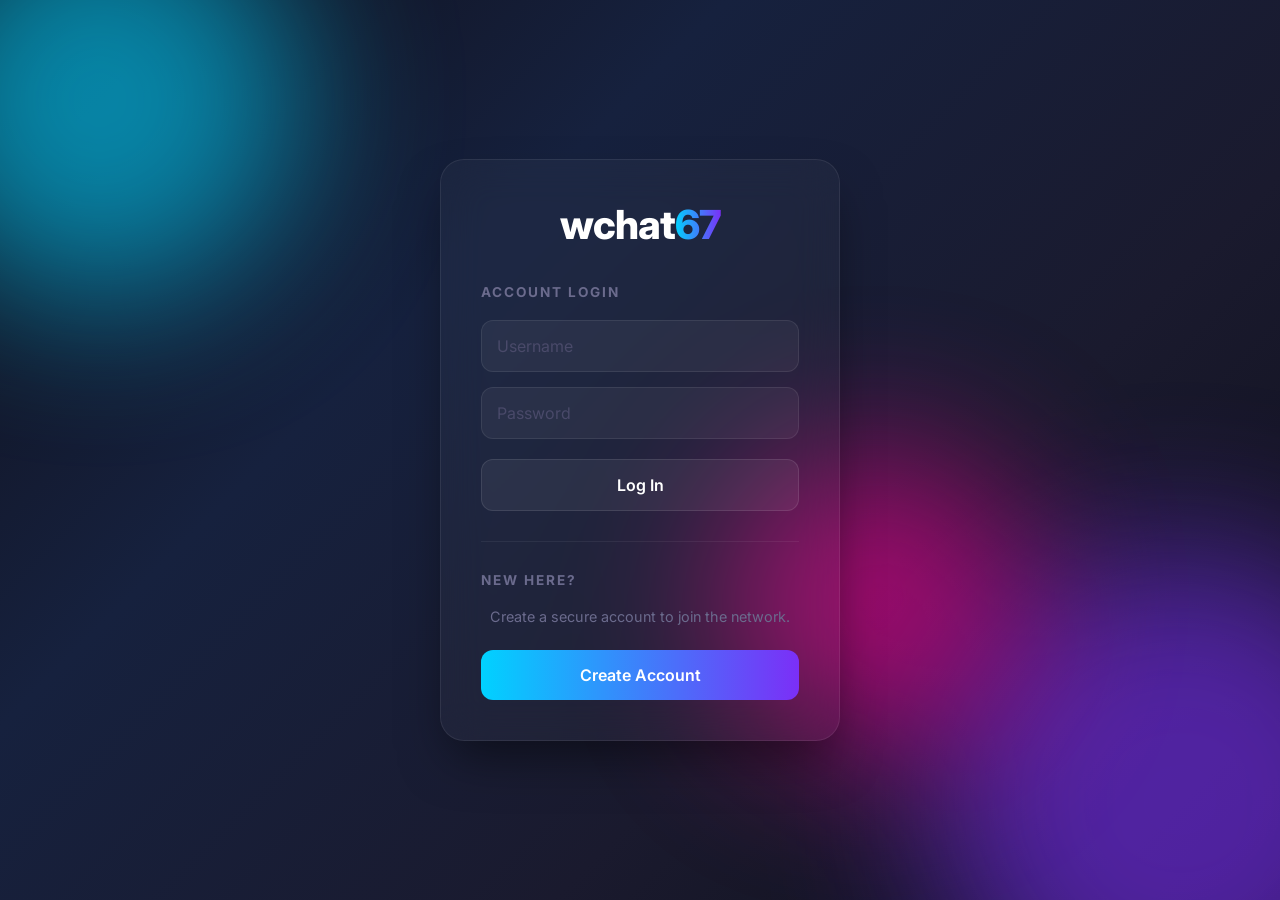
==== index.html @ f356c2d2 "Add files via upload" ====
<!DOCTYPE html>
<html lang="en">
<head>
  <meta charset="UTF-8">
  <title>wchat67 - Login</title>
  <link rel="stylesheet" href="style.css">
  <link href="https://fonts.googleapis.com/css2?family=Inter:wght@400;600;800&display=swap" rel="stylesheet">
</head>
<body>
  <div class="bg-animation">
    <div class="orb orb-1"></div>
    <div class="orb orb-2"></div>
    <div class="orb orb-3"></div>
  </div>
  <div class="container">
    <div class="card">
      <div class="logo">wchat<span>67</span></div>
      <div class="form-section">
        <h2>Account Login</h2>
        <input type="text" id="loginUsername" class="input-field" placeholder="Username" required>
        <input type="password" id="loginPassword" class="input-field" placeholder="Password" required>
        <button id="loginBtn" class="btn btn-login">Log In</button>
      </div>
      <div class="divider"></div>
      <div class="form-section">
        <h2>New Here?</h2>
        <p style="color: #6b6b8d; font-size: 0.9rem; text-align: center; margin-bottom: 5px;">Create a secure account to join the network.</p>
        <a href="signup.html" style="text-decoration: none; width: 100%; display: flex; flex-direction: column;">
          <button class="btn btn-signup" style="width: 100%;">Create Account</button>
        </a>
      </div>
    </div>
  </div>
  <script src="script.js"></script>
</body>
</html>
---- style.css ----
/* --- BASE RESET & DARK MODE BACKGROUND --- */
* {
  margin: 0;
  padding: 0;
  box-sizing: border-box;
  font-family: 'Inter', sans-serif;
}

body {
  min-height: 100vh;
  display: flex;
  align-items: center;
  justify-content: center;
  /* Deep dark moving gradient background */
  background: linear-gradient(-45deg, #0f0f1a, #1a1a2e, #16213e, #0f0f1a);

}

@keyframes gradientShift {
  0% { background-position: 0% 50%; }
  50% { background-position: 100% 50%; }
  100% { background-position: 0% 50%; }
}

/* --- FROSTED GLASS CARD --- */
.container {
  width: 100%;
  padding: 20px;
}

.card {
  background: rgba(255, 255, 255, 0.03);
  backdrop-filter: blur(20px);
  -webkit-backdrop-filter: blur(20px);
  border: 1px solid rgba(255, 255, 255, 0.08);
  border-radius: 24px;
  padding: 40px;
  max-width: 400px;
  margin: 0 auto;
  box-shadow: 0 25px 50px -12px rgba(0, 0, 0, 0.5);
}

/* --- LOGO STYLING --- */
.logo {
  text-align: center;
  font-size: 2.5rem;
  font-weight: 800;
  color: #ffffff;
  margin-bottom: 35px;
  letter-spacing: -1px;
}

.logo span {
  background: linear-gradient(90deg, #00d2ff, #7b2ff7);
  -webkit-background-clip: text;
  -webkit-text-fill-color: transparent;
}

/* --- FORM SECTIONS --- */
.form-section {
  display: flex;
  flex-direction: column;
  gap: 15px;
}

.form-section h2 {
  color: #6b6b8d;
  font-size: 0.85rem;
  text-transform: uppercase;
  letter-spacing: 2px;
  margin-bottom: 5px;
}

.divider {
  height: 1px;
  background: rgba(255, 255, 255, 0.06);
  margin: 30px 0;
}

/* --- INPUTS --- */
.input-field {
  background: rgba(255, 255, 255, 0.05);
  border: 1px solid rgba(255, 255, 255, 0.08);
  border-radius: 12px;
  padding: 15px;
  color: #ffffff;
  font-size: 1rem;
  transition: all 0.3s ease;
  outline: none;
}

.input-field::placeholder {
  color: #4a4a6a;
}

.input-field:focus {
  border-color: #00d2ff;
  box-shadow: 0 0 0 3px rgba(0, 210, 255, 0.15);
  background: rgba(255, 255, 255, 0.08);
}

/* --- BUTTONS --- */
.btn {
  padding: 15px;
  border: none;
  border-radius: 12px;
  font-size: 1rem;
  font-weight: 600;
  cursor: pointer;
  transition: all 0.3s ease;
  margin-top: 5px;
}

.btn:active {
  transform: scale(0.98);
}

/* Signup Button (Gradient) */
.btn-signup {
  background: linear-gradient(90deg, #00d2ff, #7b2ff7);
  color: white;
}

.btn-signup:hover {
  box-shadow: 0 8px 25px rgba(123, 47, 247, 0.4);
  transform: translateY(-2px);
}

/* Login Button (Ghost/Outline style) */
.btn-login {
  background: rgba(255, 255, 255, 0.06);
  color: #ffffff;
  border: 1px solid rgba(255, 255, 255, 0.1);
}

.btn-login:hover {
  background: rgba(255, 255, 255, 0.1);
  transform: translateY(-2px);
}

/* --- FLOATING BACKGROUND ORBS --- */
.bg-animation {
  position: fixed;
  top: 0;
  left: 0;
  width: 100%;
  height: 100%;
  z-index: -1; /* Pushes it behind everything else */
  overflow: hidden;
}

.orb {
  position: absolute;
  border-radius: 50%;
  /* This blur is what makes it look like ambient light instead of a solid ball */
  filter: blur(80px); 
  opacity: 0.6;
}

/* Orb 1: Cyan, top left */
.orb-1 {
  width: 400px;
  height: 400px;
  background: #00d2ff;
  top: -100px;
  left: -100px;
  animation: float1 20s ease-in-out infinite;
}

/* Orb 2: Purple, bottom right */
.orb-2 {
  width: 500px;
  height: 500px;
  background: #7b2ff7;
  bottom: -150px;
  right: -150px;
  animation: float2 25s ease-in-out infinite;
}

/* Orb 3: Pink, center right */
.orb-3 {
  width: 300px;
  height: 300px;
  background: #ff0099;
  top: 50%;
  right: 20%;
  animation: float3 18s ease-in-out infinite;
}

/* The movement paths */
@keyframes float1 {
  0%, 100% { transform: translate(0, 0) scale(1); }
  33% { transform: translate(100px, 50px) scale(1.1); }
  66% { transform: translate(-50px, 100px) scale(0.9); }
}

@keyframes float2 {
  0%, 100% { transform: translate(0, 0) scale(1); }
  33% { transform: translate(-80px, -60px) scale(1.2); }
  66% { transform: translate(60px, -100px) scale(0.95); }
}

@keyframes float3 {
  0%, 100% { transform: translate(0, 0); }
  50% { transform: translate(-100px, 80px); }
}

/* Ensure the card stays above the orbs */
.card {
  position: relative;
  z-index: 1;
}
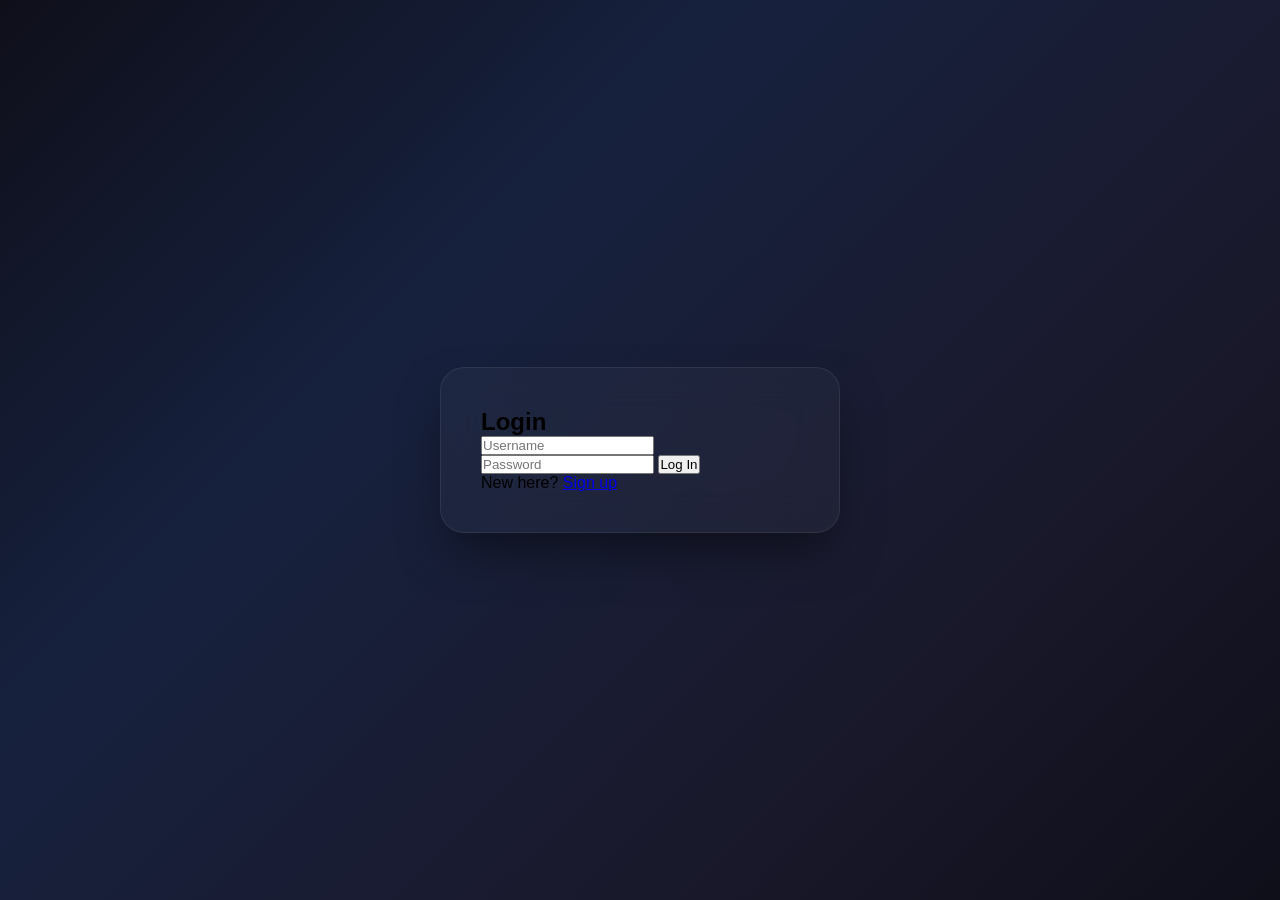
==== commit b676695f: "Refactor login page structure and content" ====
--- a/index.html
+++ b/index.html
@@ -1,36 +1,18 @@
 <!DOCTYPE html>
 <html lang="en">
 <head>
-  <meta charset="UTF-8">
-  <title>wchat67 - Login</title>
-  <link rel="stylesheet" href="style.css">
-  <link href="https://fonts.googleapis.com/css2?family=Inter:wght@400;600;800&display=swap" rel="stylesheet">
+    <meta charset="UTF-8">
+    <title>wchat67 - Login</title>
+    <link rel="stylesheet" href="style.css">
 </head>
 <body>
-  <div class="bg-animation">
-    <div class="orb orb-1"></div>
-    <div class="orb orb-2"></div>
-    <div class="orb orb-3"></div>
-  </div>
-  <div class="container">
     <div class="card">
-      <div class="logo">wchat<span>67</span></div>
-      <div class="form-section">
-        <h2>Account Login</h2>
-        <input type="text" id="loginUsername" class="input-field" placeholder="Username" required>
-        <input type="password" id="loginPassword" class="input-field" placeholder="Password" required>
-        <button id="loginBtn" class="btn btn-login">Log In</button>
-      </div>
-      <div class="divider"></div>
-      <div class="form-section">
-        <h2>New Here?</h2>
-        <p style="color: #6b6b8d; font-size: 0.9rem; text-align: center; margin-bottom: 5px;">Create a secure account to join the network.</p>
-        <a href="signup.html" style="text-decoration: none; width: 100%; display: flex; flex-direction: column;">
-          <button class="btn btn-signup" style="width: 100%;">Create Account</button>
-        </a>
-      </div>
+        <h2>Login</h2>
+        <input type="text" id="loginUsername" placeholder="Username" required>
+        <input type="password" id="loginPassword" placeholder="Password" required>
+        <button id="loginBtn">Log In</button>
+        <p>New here? <a href="signup.html">Sign up</a></p>
     </div>
-  </div>
-  <script src="script.js"></script>
+    <script src="script.js"></script>
 </body>
-</html>+</html>
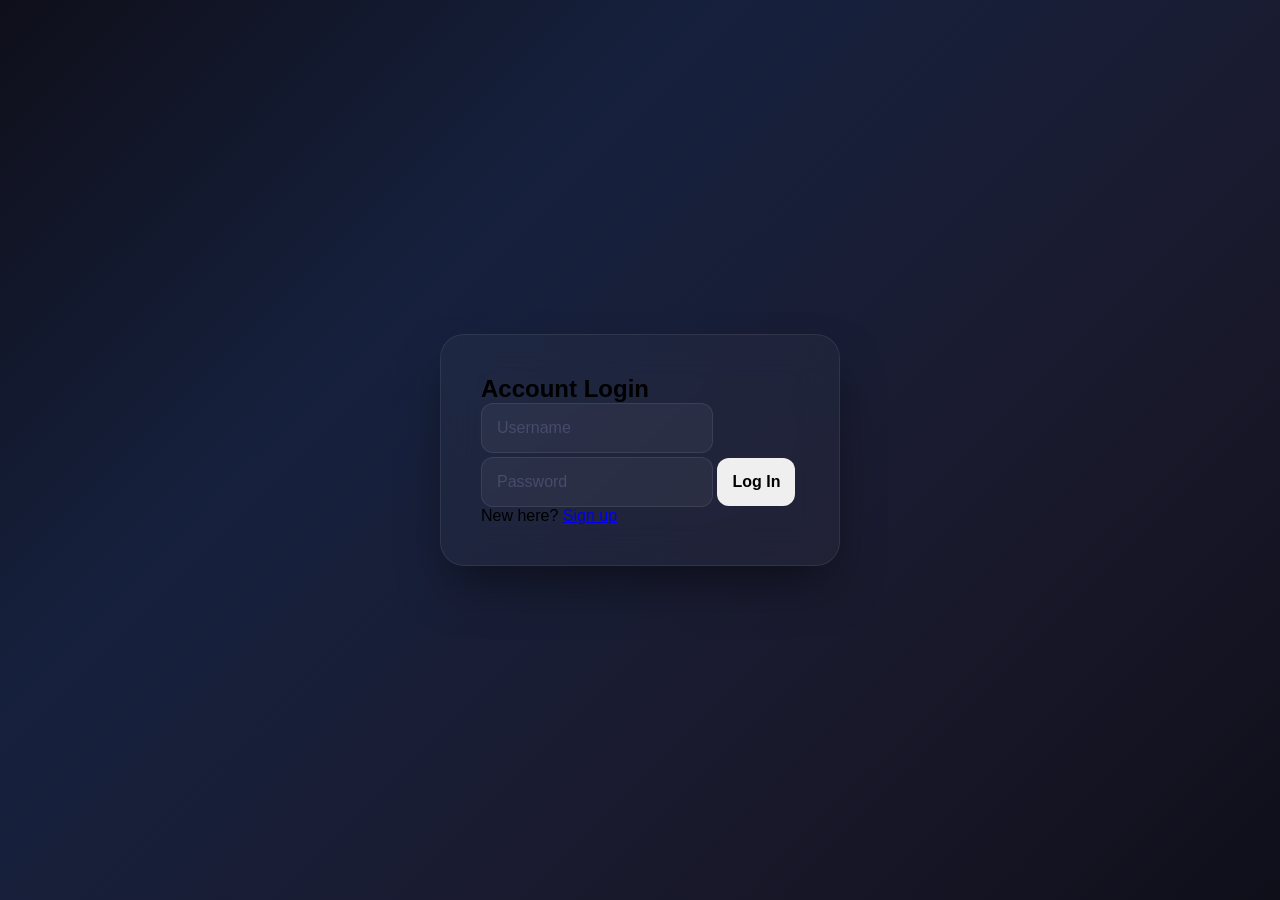
==== commit 2de1a0b1: "Refactor login page structure and styling Updated the login page layout and styles." ====
--- a/index.html
+++ b/index.html
@@ -6,12 +6,14 @@
     <link rel="stylesheet" href="style.css">
 </head>
 <body>
-    <div class="card">
-        <h2>Login</h2>
-        <input type="text" id="loginUsername" placeholder="Username" required>
-        <input type="password" id="loginPassword" placeholder="Password" required>
-        <button id="loginBtn">Log In</button>
+    <div class="container">
+      <div class="card">
+        <h2>Account Login</h2>
+        <input type="text" id="loginUsername" class="input-field" placeholder="Username">
+        <input type="password" id="loginPassword" class="input-field" placeholder="Password">
+        <button id="loginBtn" class="btn" onclick="handleLogin()">Log In</button>
         <p>New here? <a href="signup.html">Sign up</a></p>
+      </div>
     </div>
     <script src="script.js"></script>
 </body>
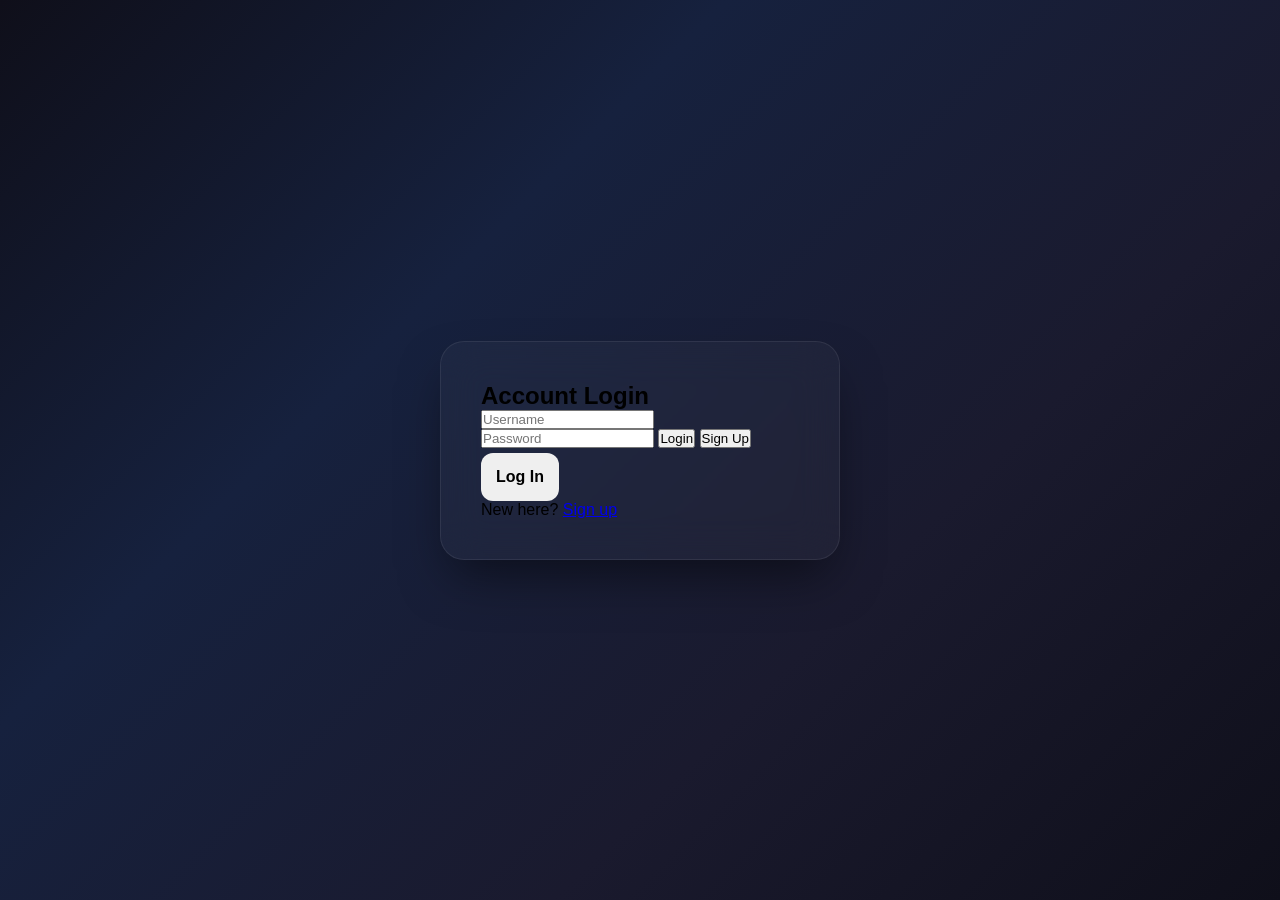
==== commit 32caacdd: "Refactor login form in index.html Updated input IDs and added a Sign Up button." ====
--- a/index.html
+++ b/index.html
@@ -9,8 +9,10 @@
     <div class="container">
       <div class="card">
         <h2>Account Login</h2>
-        <input type="text" id="loginUsername" class="input-field" placeholder="Username">
-        <input type="password" id="loginPassword" class="input-field" placeholder="Password">
+        <input type="text" id="username" placeholder="Username">
+<input type="password" id="password" placeholder="Password">
+<button onclick="handleAuth(true)">Login</button>
+<button onclick="handleAuth(false)">Sign Up</button>
         <button id="loginBtn" class="btn" onclick="handleLogin()">Log In</button>
         <p>New here? <a href="signup.html">Sign up</a></p>
       </div>
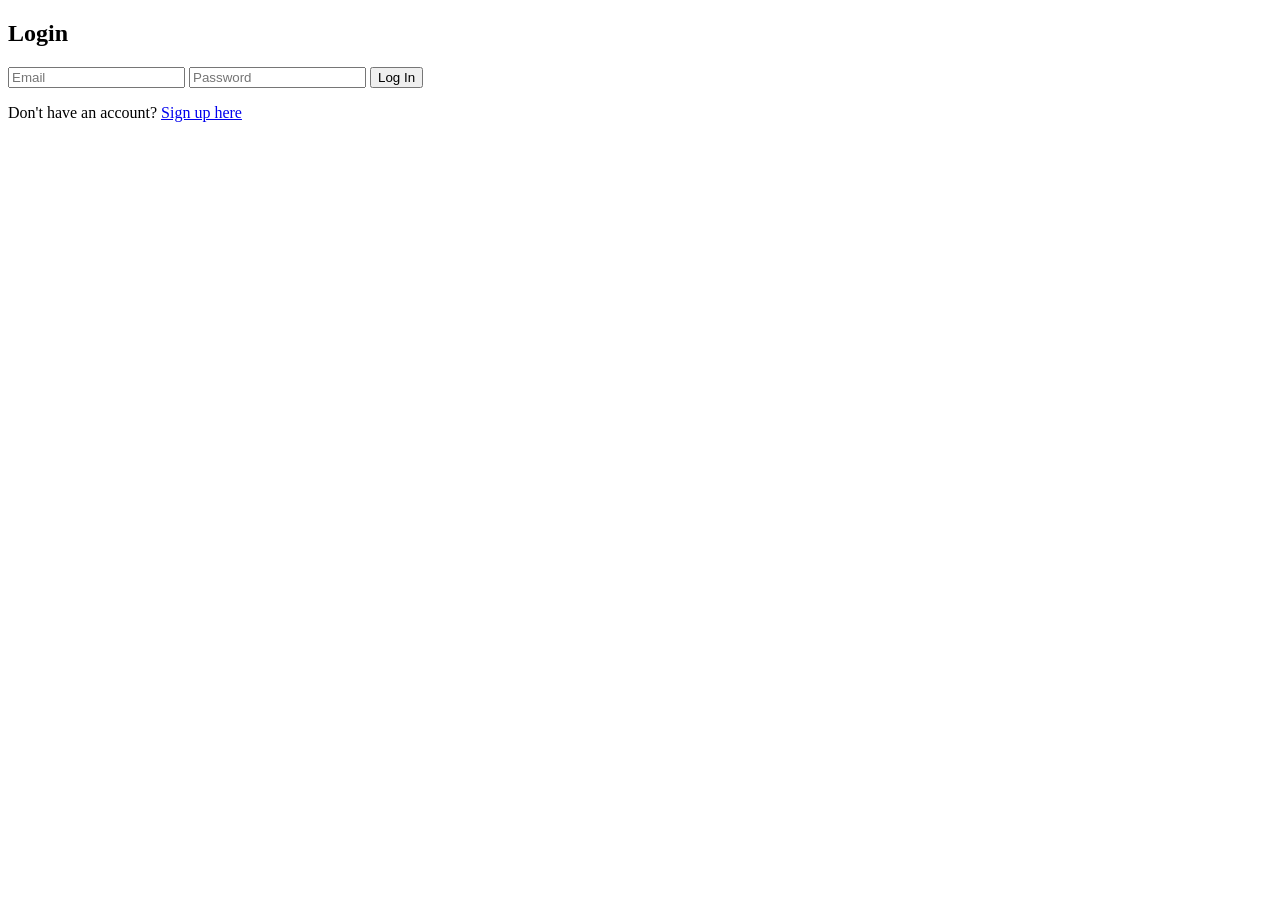
==== commit 8d8a5ab5: "Update index.html" ====
--- a/index.html
+++ b/index.html
@@ -3,20 +3,14 @@
 <head>
     <meta charset="UTF-8">
     <title>wchat67 - Login</title>
-    <link rel="stylesheet" href="style.css">
 </head>
 <body>
-    <div class="container">
-      <div class="card">
-        <h2>Account Login</h2>
-        <input type="text" id="username" placeholder="Username">
-<input type="password" id="password" placeholder="Password">
-<button onclick="handleAuth(true)">Login</button>
-<button onclick="handleAuth(false)">Sign Up</button>
-        <button id="loginBtn" class="btn" onclick="handleLogin()">Log In</button>
-        <p>New here? <a href="signup.html">Sign up</a></p>
-      </div>
-    </div>
-    <script src="script.js"></script>
+    <h2>Login</h2>
+    <input type="email" id="loginEmail" placeholder="Email" required>
+    <input type="password" id="loginPassword" placeholder="Password" required>
+    <button onclick="handleLogin()">Log In</button>
+    <p>Don't have an account? <a href="signup.html">Sign up here</a></p>
+
+    <script type="module" src="script.js"></script>
 </body>
 </html>
